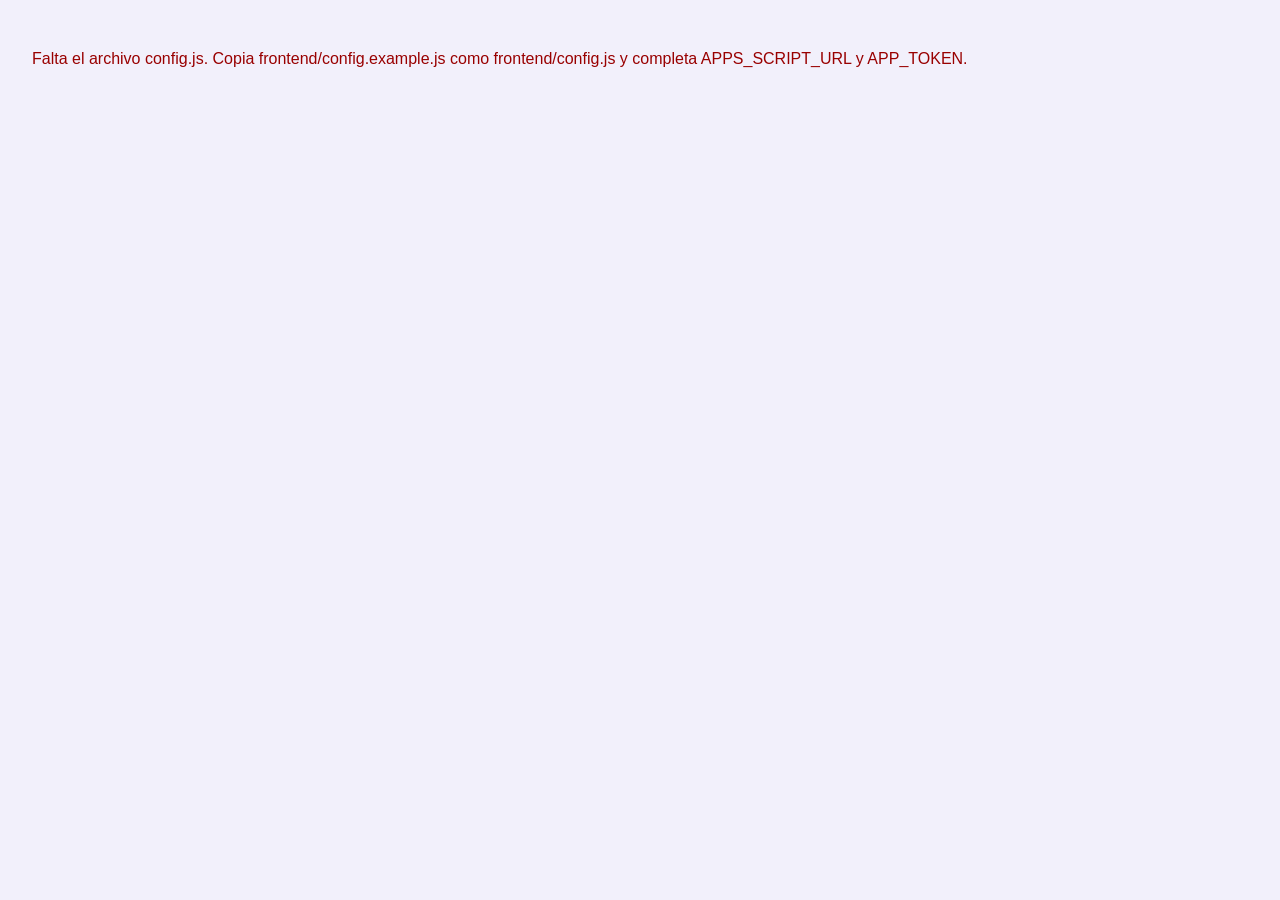
==== frontend/index.html @ 884bc568 "Initial commit: sorteo de mesas y roles Backend Apps Script + frontend estatico para sortear grupos " ====
<!DOCTYPE html>
<html lang="es">
<head>
<meta charset="UTF-8">
<meta name="viewport" content="width=device-width, initial-scale=1.0">
<title>Sorteo de mesas - Menú principal</title>
<link rel="preconnect" href="https://fonts.googleapis.com">
<link rel="preconnect" href="https://fonts.gstatic.com" crossorigin>
<link href="https://fonts.googleapis.com/css2?family=Fredoka:wght@500;600;700&display=swap" rel="stylesheet">
<link rel="stylesheet" href="css/estilos.css">
</head>
<body>
<header class="app-header">
  <h1>🎲 Sorteo de mesas y roles</h1>
</header>
<main>
  <div class="tarjeta">
    <h2>1. Selecciona el curso</h2>
    <div class="grid-cursos" id="grid-cursos"></div>
  </div>

  <div class="tarjeta oculto" id="panel-acciones">
    <h2>2. Elige una acción para <span id="curso-elegido"></span></h2>
    <div class="grid-acciones">
      <a class="tarjeta-accion" id="link-sorteo" href="#">
        <h3>Nuevo sorteo</h3>
        <p>Conformar (o repetir) las 6 mesas de trabajo del curso.</p>
      </a>
      <a class="tarjeta-accion" id="link-grupos" href="#">
        <h3>Ver grupos actuales</h3>
        <p>Consultar las mesas vigentes de un período.</p>
      </a>
      <a class="tarjeta-accion" id="link-roles" href="#">
        <h3>Registrar roles</h3>
        <p>Asignar el rol rotativo de cada integrante.</p>
      </a>
      <a class="tarjeta-accion" id="link-historial" href="#">
        <h3>Ver historial de sorteos</h3>
        <p>Consultar sorteos anteriores del curso (solo lectura).</p>
      </a>
    </div>
  </div>
</main>
<script src="config.js"></script>
<script src="js/api.js"></script>
<script src="js/index.js"></script>
</body>
</html>
---- frontend/css/estilos.css ----
:root {
  --color-primario: #7c3aed;
  --color-primario-hover: #6d28d9;
  --color-acento: #06b6d4;
  --gradiente-primario: linear-gradient(135deg, #7c3aed, #06b6d4);
  --color-fondo: #f2f0fb;
  --color-tarjeta: #ffffff;
  --color-borde: #e1defa;
  --color-texto: #241f3d;
  --color-texto-suave: #6b6588;
  --color-error: #dc2626;
  --color-error-fondo: #fdecea;
  --color-exito: #16a34a;
  --color-aviso: #d97706;
  --color-aviso-fondo: #fff7e6;
  --radio: 16px;
  --fuente-titulos: "Fredoka", "Segoe UI", Arial, sans-serif;
}

* { box-sizing: border-box; }

body {
  margin: 0;
  font-family: "Segoe UI", Arial, sans-serif;
  background: var(--color-fondo);
  color: var(--color-texto);
  line-height: 1.4;
}

h1, h2, h3, button, .btn-curso {
  font-family: var(--fuente-titulos);
}

header.app-header {
  background: var(--gradiente-primario);
  color: white;
  padding: 1.1rem 1.5rem;
  display: flex;
  align-items: center;
  justify-content: space-between;
  flex-wrap: wrap;
  gap: 0.5rem;
  box-shadow: 0 2px 10px rgba(124, 58, 237, 0.25);
}

header.app-header h1 {
  font-size: 1.35rem;
  font-weight: 600;
  margin: 0;
}

header.app-header a {
  color: white;
  text-decoration: none;
  font-size: 0.9rem;
  font-weight: 600;
  background: rgba(255, 255, 255, 0.18);
  padding: 0.35rem 0.8rem;
  border-radius: 999px;
}
header.app-header a:hover { background: rgba(255, 255, 255, 0.3); }

main {
  max-width: 1100px;
  margin: 0 auto;
  padding: 1.5rem;
}

h2 { margin-top: 0; font-weight: 600; color: var(--color-primario-hover); }

.tarjeta {
  background: var(--color-tarjeta);
  border: 1px solid var(--color-borde);
  border-radius: var(--radio);
  padding: 1.25rem 1.4rem;
  margin-bottom: 1.25rem;
  box-shadow: 0 2px 10px rgba(124, 58, 237, 0.06);
}

.grid-cursos {
  display: grid;
  grid-template-columns: repeat(auto-fill, minmax(90px, 1fr));
  gap: 0.7rem;
  margin-bottom: 1.5rem;
}

.btn-curso {
  padding: 1rem 0.5rem;
  border: 2px solid var(--color-borde);
  border-radius: var(--radio);
  background: white;
  font-size: 1.1rem;
  font-weight: 600;
  cursor: pointer;
  text-align: center;
  transition: transform 0.15s ease, box-shadow 0.15s ease, border-color 0.15s ease, color 0.15s ease;
}
.btn-curso:hover {
  border-color: var(--color-primario);
  color: var(--color-primario);
  transform: translateY(-2px);
  box-shadow: 0 4px 12px rgba(124, 58, 237, 0.2);
}
.btn-curso.activo {
  background: var(--gradiente-primario);
  border-color: transparent;
  color: white;
  box-shadow: 0 4px 12px rgba(124, 58, 237, 0.35);
}

.grid-acciones {
  display: grid;
  grid-template-columns: repeat(auto-fit, minmax(180px, 1fr));
  gap: 1rem;
}

.tarjeta-accion {
  display: block;
  padding: 1.25rem;
  border: 1px solid var(--color-borde);
  border-left: 5px solid var(--color-primario);
  border-radius: var(--radio);
  background: white;
  text-decoration: none;
  color: var(--color-texto);
  transition: transform 0.15s ease, box-shadow 0.15s ease;
}
.tarjeta-accion:hover { transform: translateY(-3px); box-shadow: 0 6px 16px rgba(124, 58, 237, 0.18); }
.tarjeta-accion h3 { margin: 0 0 0.35rem 0; color: var(--color-primario-hover); }
.tarjeta-accion p { margin: 0; font-size: 0.9rem; color: var(--color-texto-suave); }

button, select, input {
  font-family: inherit;
  font-size: 1rem;
}

button.primario {
  background: var(--gradiente-primario);
  color: white;
  border: none;
  border-radius: 999px;
  padding: 0.7rem 1.4rem;
  font-weight: 600;
  cursor: pointer;
  box-shadow: 0 3px 10px rgba(124, 58, 237, 0.3);
  transition: transform 0.12s ease, box-shadow 0.12s ease;
}
button.primario:hover { transform: translateY(-2px); box-shadow: 0 6px 14px rgba(124, 58, 237, 0.4); }
button.primario:active { transform: translateY(0); }
button.primario:disabled { opacity: 0.55; cursor: not-allowed; transform: none; box-shadow: none; }

button.primario.resaltar { animation: resaltar-boton 0.5s ease; }
@keyframes resaltar-boton {
  0% { transform: scale(1); box-shadow: 0 3px 10px rgba(124, 58, 237, 0.3); }
  40% { transform: scale(1.06); box-shadow: 0 0 0 8px rgba(124, 58, 237, 0.18); }
  100% { transform: scale(1); box-shadow: 0 3px 10px rgba(124, 58, 237, 0.3); }
}

button.secundario {
  background: white;
  color: var(--color-primario);
  border: 2px solid var(--color-primario);
  border-radius: 999px;
  padding: 0.6rem 1.3rem;
  font-weight: 600;
  cursor: pointer;
  transition: transform 0.12s ease, background 0.12s ease;
}
button.secundario:hover { background: #f3edff; transform: translateY(-2px); }
button.secundario:disabled { opacity: 0.55; cursor: not-allowed; transform: none; }

select, input[type="text"] {
  padding: 0.55rem 0.7rem;
  border: 2px solid var(--color-borde);
  border-radius: 10px;
  background: white;
}
select:focus, input[type="text"]:focus { outline: none; border-color: var(--color-primario); }

.fila-form {
  display: flex;
  align-items: center;
  gap: 0.75rem;
  flex-wrap: wrap;
  margin-bottom: 1rem;
}

.mensaje-error {
  background: var(--color-error-fondo);
  color: var(--color-error);
  border: 1px solid var(--color-error);
  border-radius: var(--radio);
  padding: 0.75rem 1rem;
  margin-bottom: 1rem;
}

.mensaje-aviso {
  background: var(--color-aviso-fondo);
  color: var(--color-aviso);
  border: 1px solid var(--color-aviso);
  border-radius: var(--radio);
  padding: 0.75rem 1rem;
  margin-bottom: 1rem;
}

.mensaje-exito {
  background: #e7f7ec;
  color: var(--color-exito);
  border: 1px solid var(--color-exito);
  border-radius: var(--radio);
  padding: 0.75rem 1rem;
  margin-bottom: 1rem;
}

.oculto { display: none !important; }

.grid-mesas {
  display: grid;
  grid-template-columns: repeat(auto-fill, minmax(230px, 1fr));
  gap: 1rem;
}

.mesa-card {
  border: 1px solid var(--color-borde);
  border-radius: var(--radio);
  padding: 1rem;
  background: white;
  box-shadow: 0 2px 8px rgba(124, 58, 237, 0.06);
}
.mesa-card h3 {
  margin: 0 0 0.6rem 0;
  padding-bottom: 0.4rem;
  border-bottom: 2px solid var(--color-primario);
  color: var(--color-primario-hover);
}
.mesa-card ul {
  list-style: none;
  margin: 0;
  padding: 0;
}
.mesa-card li {
  padding: 0.3rem 0;
  border-bottom: 1px dashed var(--color-borde);
  display: flex;
  justify-content: space-between;
  align-items: center;
  gap: 0.4rem;
}
.mesa-card li:last-child { border-bottom: none; }

.etiqueta-fijado {
  font-size: 0.72rem;
  background: #eef2ff;
  color: var(--color-primario);
  border-radius: 4px;
  padding: 0.1rem 0.4rem;
  white-space: nowrap;
}

table.tabla-simple {
  width: 100%;
  border-collapse: collapse;
}
table.tabla-simple th, table.tabla-simple td {
  text-align: left;
  padding: 0.55rem 0.6rem;
  border-bottom: 1px solid var(--color-borde);
}
table.tabla-simple th { background: #f3edff; }

.badge-vigente {
  background: #e7f7ec;
  color: var(--color-exito);
  border-radius: 4px;
  padding: 0.15rem 0.5rem;
  font-size: 0.8rem;
  font-weight: 600;
}
.badge-no-vigente {
  background: #f1f2f4;
  color: var(--color-texto-suave);
  border-radius: 4px;
  padding: 0.15rem 0.5rem;
  font-size: 0.8rem;
}

.rol-duplicado select {
  border-color: var(--color-error);
  outline: 1px solid var(--color-error);
}

.cargando { color: var(--color-texto-suave); font-style: italic; }

.progreso-mesas {
  display: flex;
  gap: 0.6rem;
  justify-content: center;
  margin-bottom: 1.5rem;
  flex-wrap: wrap;
}

.badge-mesa-progreso {
  width: 46px;
  height: 46px;
  border-radius: 50%;
  display: flex;
  align-items: center;
  justify-content: center;
  font-weight: 700;
  font-size: 1.05rem;
  border: 2px solid var(--color-borde);
  background: white;
  color: var(--color-texto-suave);
  transition: transform 0.2s ease;
}
.badge-mesa-progreso.completa {
  background: var(--color-exito);
  border-color: var(--color-exito);
  color: white;
  animation: rebote 0.4s ease;
}
.badge-mesa-progreso.actual {
  border-color: var(--color-primario);
  color: var(--color-primario);
  box-shadow: 0 0 0 4px rgba(124, 58, 237, 0.15);
}

@keyframes rebote {
  0% { transform: scale(0.7); }
  60% { transform: scale(1.15); }
  100% { transform: scale(1); }
}

.ruleta {
  text-align: center;
  padding: 1.75rem 1rem;
  background: linear-gradient(135deg, #f3edff, #e6fbff);
  border-radius: var(--radio);
  border: 2px dashed #c9b8f7;
}

.ruleta-nombre {
  font-family: var(--fuente-titulos);
  font-size: 1.9rem;
  font-weight: 700;
  color: var(--color-primario);
  min-height: 2.6rem;
}
.ruleta-nombre.girando {
  animation: girar-pulso 0.15s ease-in-out infinite;
  color: var(--color-texto-suave);
}

@keyframes girar-pulso {
  0% { transform: scale(1); opacity: 0.7; }
  50% { transform: scale(1.06); opacity: 1; }
  100% { transform: scale(1); opacity: 0.7; }
}

.lista-revelados {
  display: flex;
  flex-wrap: wrap;
  gap: 0.5rem;
  justify-content: center;
  margin-top: 1.25rem;
}

.chip-revelado {
  display: inline-flex;
  align-items: center;
  gap: 0.4rem;
  background: white;
  color: var(--color-primario-hover);
  border: 2px solid #d9c9fb;
  border-radius: 999px;
  padding: 0.4rem 0.5rem 0.4rem 0.9rem;
  font-weight: 600;
  box-shadow: 0 2px 6px rgba(124, 58, 237, 0.15);
  animation: aparecer 0.35s ease-out;
}

.chip-quitar {
  width: 20px;
  height: 20px;
  line-height: 18px;
  border-radius: 50%;
  border: none;
  background: var(--color-error-fondo);
  color: var(--color-error);
  font-size: 0.95rem;
  font-weight: 700;
  cursor: pointer;
  padding: 0;
  text-align: center;
}
.chip-quitar:hover { background: var(--color-error); color: white; }

@keyframes aparecer {
  from { transform: scale(0.6); opacity: 0; }
  to { transform: scale(1); opacity: 1; }
}

.etiqueta-editado {
  font-size: 0.72rem;
  background: #fff3e0;
  color: var(--color-aviso);
  border-radius: 4px;
  padding: 0.1rem 0.4rem;
  white-space: nowrap;
}

@media (max-width: 600px) {
  main { padding: 0.85rem; }
  header.app-header { padding: 0.75rem 1rem; }
  header.app-header h1 { font-size: 1.05rem; }
  header.app-header a { font-size: 0.8rem; padding: 0.3rem 0.65rem; }
  .tarjeta { padding: 1rem; }
  .grid-mesas { grid-template-columns: 1fr; }

  .ruleta { padding: 1.1rem 0.6rem; }
  .ruleta-nombre { font-size: 1.25rem; min-height: 2rem; }
  .badge-mesa-progreso { width: 36px; height: 36px; font-size: 0.9rem; }
  .chip-revelado { font-size: 0.85rem; padding: 0.35rem 0.4rem 0.35rem 0.75rem; }

  .fila-form { flex-direction: column; align-items: stretch; }
  .fila-form label { text-align: center; }
  button.primario, button.secundario { width: 100%; }
}
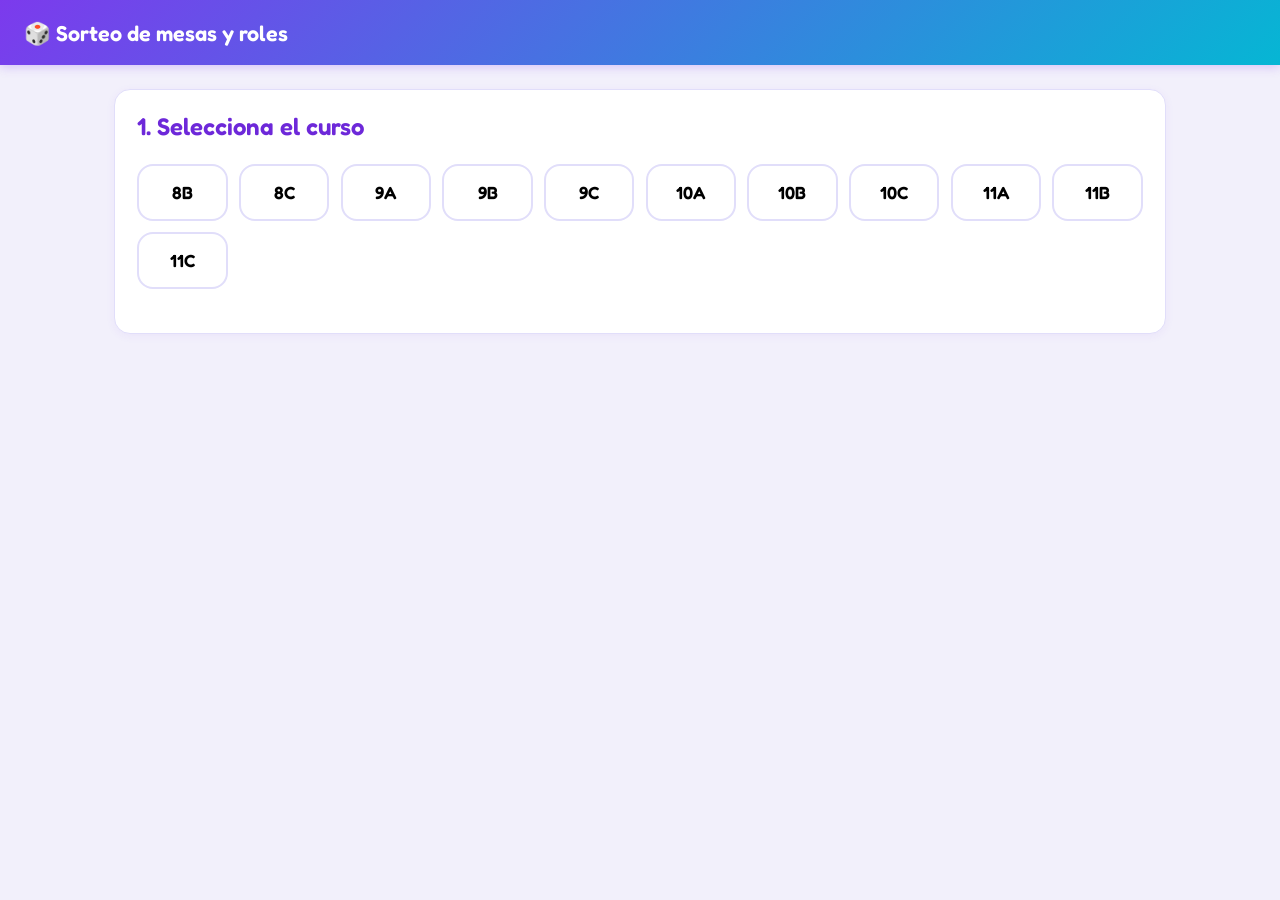
==== commit b8170772: "Add cache-busting version query to CSS/JS asset links GitHub Pages caches static assets for 10 minut" ====
--- a/frontend/index.html
+++ b/frontend/index.html
@@ -7,7 +7,7 @@
 <link rel="preconnect" href="https://fonts.googleapis.com">
 <link rel="preconnect" href="https://fonts.gstatic.com" crossorigin>
 <link href="https://fonts.googleapis.com/css2?family=Fredoka:wght@500;600;700&display=swap" rel="stylesheet">
-<link rel="stylesheet" href="css/estilos.css">
+<link rel="stylesheet" href="css/estilos.css?v=2">
 </head>
 <body>
 <header class="app-header">
@@ -42,7 +42,7 @@
   </div>
 </main>
 <script src="config.js"></script>
-<script src="js/api.js"></script>
-<script src="js/index.js"></script>
+<script src="js/api.js?v=2"></script>
+<script src="js/index.js?v=2"></script>
 </body>
 </html>
--- a/frontend/css/estilos.css
+++ b/frontend/css/estilos.css
@@ -216,8 +216,14 @@
 
 .grid-mesas {
   display: grid;
-  grid-template-columns: repeat(auto-fill, minmax(230px, 1fr));
+  grid-template-columns: 1fr;
   gap: 1rem;
+}
+@media (min-width: 640px) {
+  .grid-mesas { grid-template-columns: repeat(2, 1fr); }
+}
+@media (min-width: 960px) {
+  .grid-mesas { grid-template-columns: repeat(3, 1fr); }
 }
 
 .mesa-card {
@@ -239,14 +245,26 @@
   padding: 0;
 }
 .mesa-card li {
-  padding: 0.3rem 0;
+  padding: 0.6rem 0;
   border-bottom: 1px dashed var(--color-borde);
   display: flex;
-  justify-content: space-between;
+  flex-direction: column;
+  align-items: stretch;
+  gap: 0.4rem;
+}
+.mesa-card li:last-child { border-bottom: none; }
+
+.mesa-card li .fila-nombre {
+  display: flex;
   align-items: center;
+  flex-wrap: wrap;
   gap: 0.4rem;
-}
-.mesa-card li:last-child { border-bottom: none; }
+  font-weight: 600;
+}
+
+.mesa-card li select {
+  width: 100%;
+}
 
 .etiqueta-fijado {
   font-size: 0.72rem;
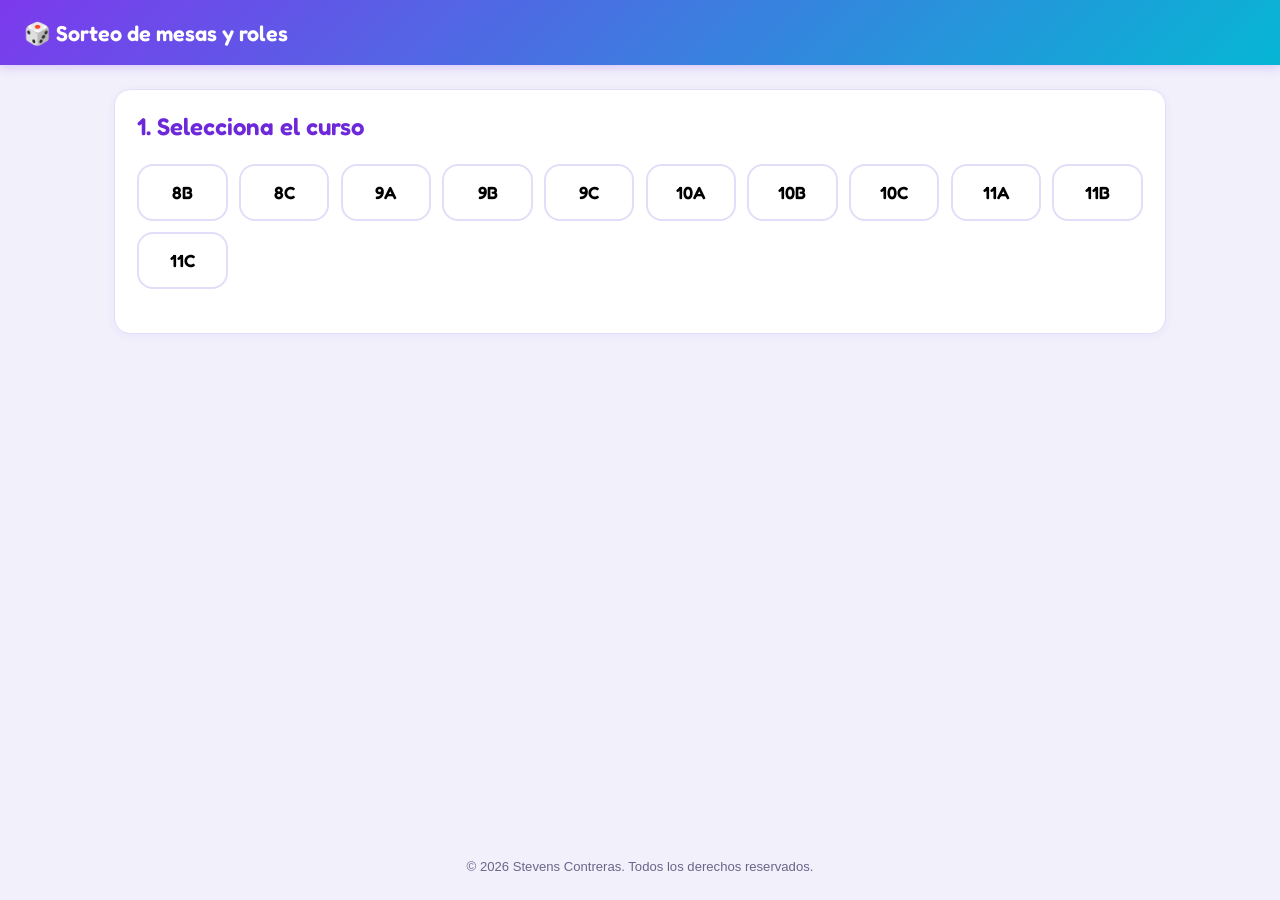
==== commit ab61a2d8: "Add footer with copyright notice and LICENSE All pages now show "© 2026 Stevens Contreras. Todos los" ====
--- a/frontend/index.html
+++ b/frontend/index.html
@@ -7,7 +7,7 @@
 <link rel="preconnect" href="https://fonts.googleapis.com">
 <link rel="preconnect" href="https://fonts.gstatic.com" crossorigin>
 <link href="https://fonts.googleapis.com/css2?family=Fredoka:wght@500;600;700&display=swap" rel="stylesheet">
-<link rel="stylesheet" href="css/estilos.css?v=2">
+<link rel="stylesheet" href="css/estilos.css?v=3">
 </head>
 <body>
 <header class="app-header">
@@ -41,6 +41,7 @@
     </div>
   </div>
 </main>
+<footer class="app-footer">© 2026 Stevens Contreras. Todos los derechos reservados.</footer>
 <script src="config.js"></script>
 <script src="js/api.js?v=2"></script>
 <script src="js/index.js?v=2"></script>
--- a/frontend/css/estilos.css
+++ b/frontend/css/estilos.css
@@ -25,6 +25,9 @@
   background: var(--color-fondo);
   color: var(--color-texto);
   line-height: 1.4;
+  min-height: 100vh;
+  display: flex;
+  flex-direction: column;
 }
 
 h1, h2, h3, button, .btn-curso {
@@ -64,6 +67,15 @@
   max-width: 1100px;
   margin: 0 auto;
   padding: 1.5rem;
+  width: 100%;
+  flex: 1;
+}
+
+.app-footer {
+  text-align: center;
+  padding: 1.25rem 1rem 1.5rem;
+  color: var(--color-texto-suave);
+  font-size: 0.82rem;
 }
 
 h2 { margin-top: 0; font-weight: 600; color: var(--color-primario-hover); }
